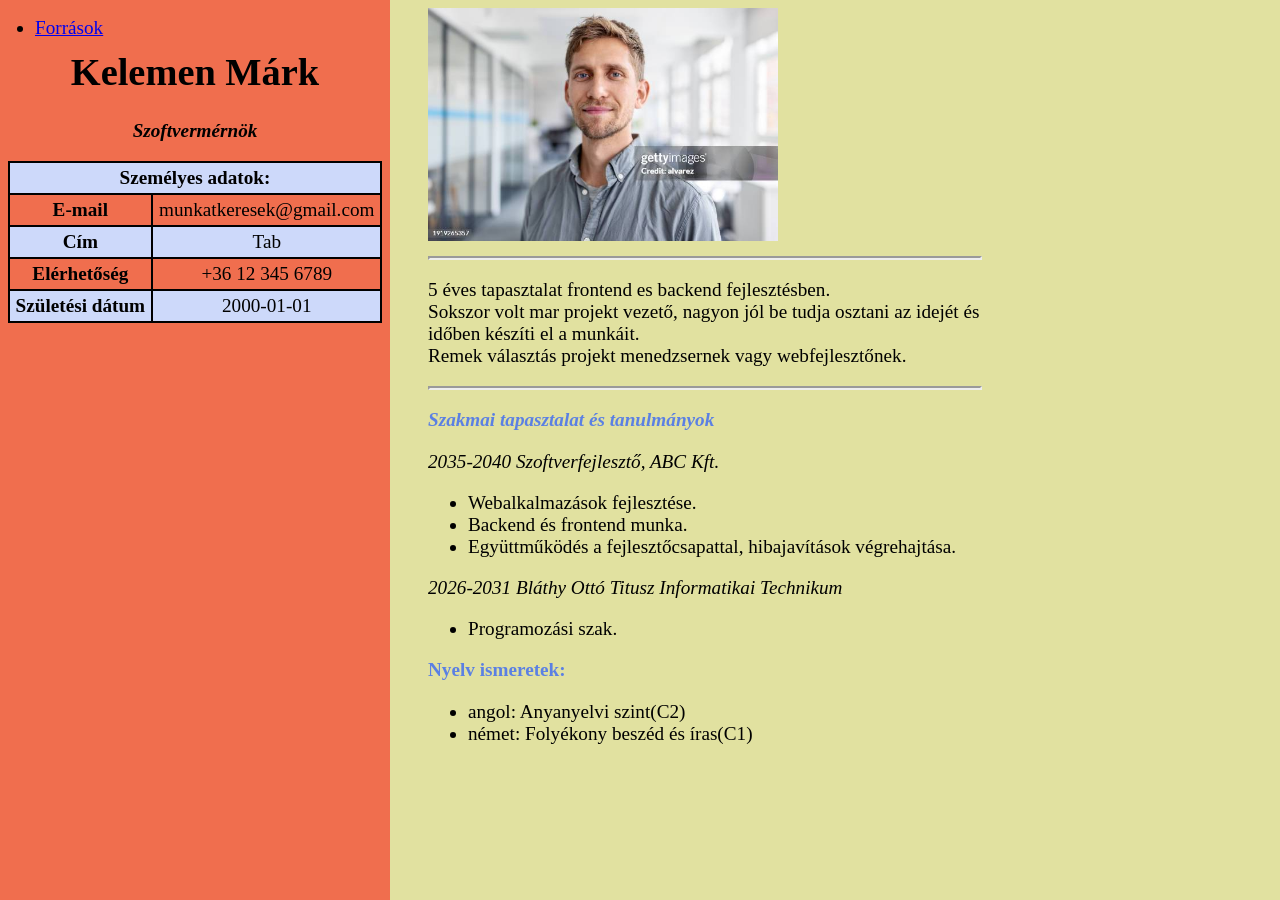
==== index.html @ ec791a85 "Masodik ekommit" ====
<!DOCTYPE html>
<html lang="hu">
    <head>
        <meta charset="utf-8">
        <meta name="author" content="Kelemen Márk">
        <link rel="stylesheet" href="css/style.css">
        <title>Önéletrajz</title>
    </head>
    <body>
        <nav>
            <ul>
                <li><a href="forras.html">Források</a></li>
            </ul>
        </nav>
        <div class="oldalsav">
            <h1>Kelemen Márk</h1>
            <p id="szoftvermernok"><i><b>Szoftvermérnök</b></i></p>
            <table>
            <thead>
                <tr>
                    <th scope="col" colspan="2">Személyes adatok:</th>
                </tr>
            </thead>
            <tbody>
                <tr>
                    <th scope="row">E-mail</th>
                    <td>munkatkeresek@gmail.com</td>
                </tr>
                <tr>
                    <th scope="row">Cím</th>
                    <td>Tab</td>
                </tr>
                <tr>
                    <th scope="row">Elérhetőség</th>
                    <td>+36 12 345 6789</td>
                </tr>
                <tr>
                    <th scope="row">Születési dátum</th>
                    <td>2000-01-01</td>
                </tr>
            </tbody>
        </table>
        </div>
        <div class="oneletrajz">
        <img src="img/index/men.jpg" alt="men"><hr>
        <p>
            5 éves tapasztalat frontend es backend fejlesztésben.<br>
            Sokszor volt mar projekt vezető, nagyon jól be tudja osztani az idejét és<br>
            időben készíti el a munkáit.<br>            
            Remek választás projekt menedzsernek vagy webfejlesztőnek.
        </p><hr>
        <p style="color: rgb(91, 128, 227);"><i><b>Szakmai tapasztalat és tanulmányok</b></i></p>
        <p><i> 2035-2040 Szoftverfejlesztő, ABC Kft.</i></p>
        <ul>
            <li>Webalkalmazások fejlesztése.</li>
            <li>Backend és frontend munka.</li>
            <li>Együttműködés a fejlesztőcsapattal, hibajavítások végrehajtása.</li>
        </ul>
        <p><i> 2026-2031 Bláthy Ottó Titusz Informatikai Technikum</i></p>
        <ul>
            <li>Programozási szak.</li>
        </ul>
        <p style="color: rgb(91, 128, 227);"><b>Nyelv ismeretek:</b></p>
        <ul>
            <li>angol: Anyanyelvi szint(C2)</li>
            <li>német: Folyékony beszéd és íras(C1)</li>
        </ul>
        </div>
    </body>
</html>
---- css/style.css ----
body {
    font-size: larger;
    background-color: rgb(225, 225, 160);
}

nav {
    position: fixed;
    margin-top: -10px;
    margin-left: -13px;
}

h1 {
    margin-top: 50px;
}

.oldalsav {
    position: fixed;
    height: 100vh;
    width: 390px;
    left: 0px;
    top: 0px;
    z-index: -1;
    background-color: rgba(255, 0, 0, 0.51);
    text-align: center;
}

.oneletrajz {
    margin-left: 420px;
}

img {
    width: 350px;
}

hr {
    width: 550px;
    text-align: left;
    border-width: 2px;
    margin-left: 0px;
}

table {
    border: 2px solid black;
    border-collapse: collapse;
    margin: 0px auto;
}

thead {
    background-color: rgb(205, 217, 250);
}

th, td {
    border: 2px solid black;
    padding: 4px 6px;
}

tbody > tr:nth-of-type(even) {
    background-color: rgb(205, 217, 250); 
}

@media (max-width: 800px) {
    table {
        visibility: hidden;
    }

    h1 {
        text-align: left;
    }

    #szoftvermernok {
        text-align: left;
    }

    .oldalsav {
        width: 250px;
    }

    .oneletrajz {
        margin-left: 250px;
    }
}
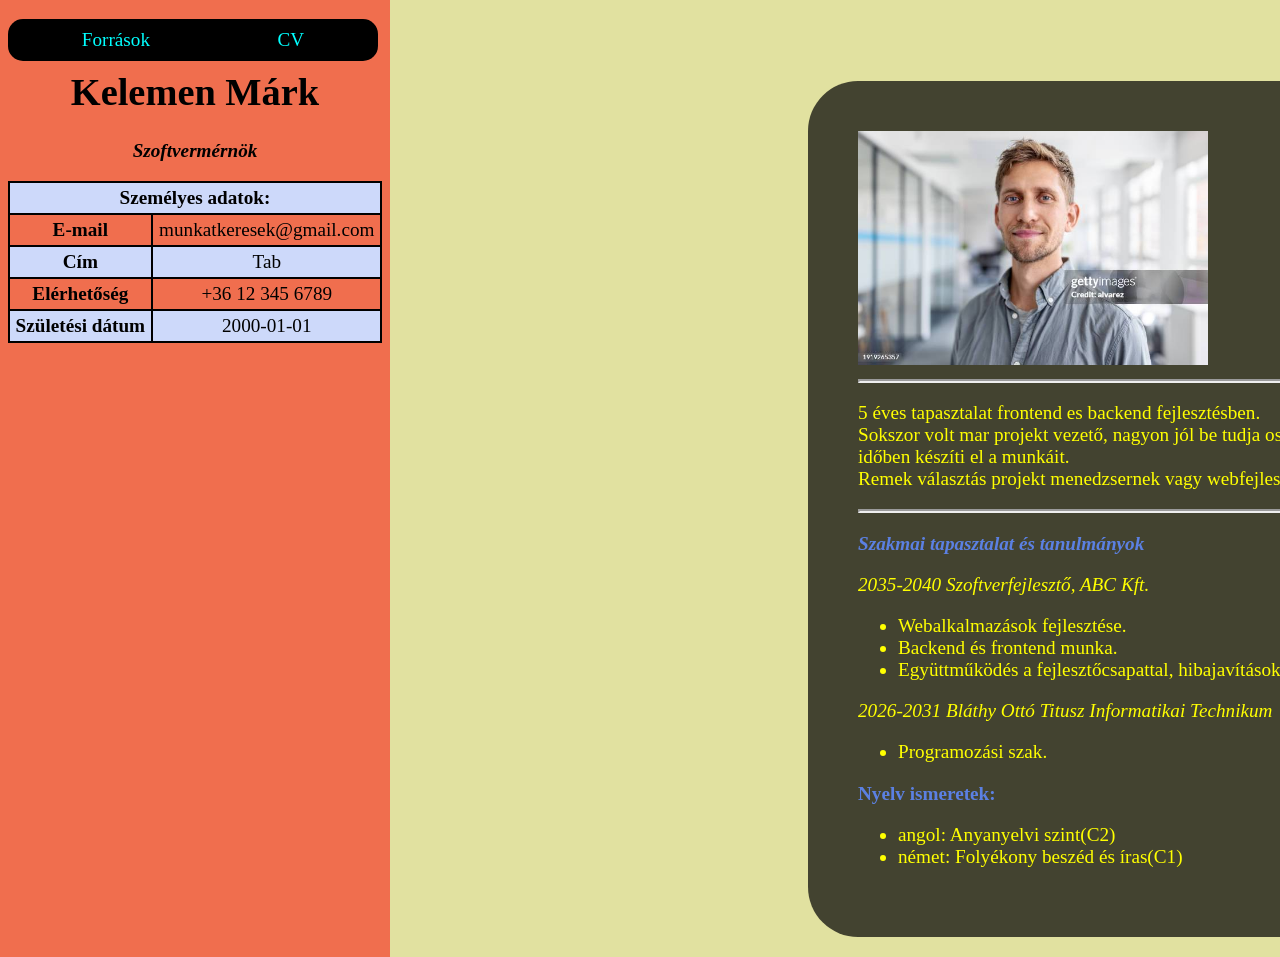
==== commit 05ca17a8: "Modositasok vegezve" ====
--- a/index.html
+++ b/index.html
@@ -3,16 +3,19 @@
     <head>
         <meta charset="utf-8">
         <meta name="author" content="Kelemen Márk">
+        <meta name="viewport" content="width=500, initial-scale=1" />
         <link rel="stylesheet" href="css/style.css">
         <title>Önéletrajz</title>
     </head>
     <body>
-        <nav>
-            <ul>
+        <nav class="navbar">
+            <ul id="navlist">
                 <li><a href="forras.html">Források</a></li>
+                <li><a href="index.html">CV</a></li>
             </ul>
         </nav>
         <div class="oldalsav">
+            
             <h1>Kelemen Márk</h1>
             <p id="szoftvermernok"><i><b>Szoftvermérnök</b></i></p>
             <table>
--- a/css/style.css
+++ b/css/style.css
@@ -1,21 +1,37 @@
 body {
     font-size: larger;
     background-color: rgb(225, 225, 160);
+    overflow: hidden;
+    /* font-family: system-ui,  Arial, sans-serif, monospace; */
 }
 
-nav {
-    position: fixed;
-    margin-top: -10px;
-    margin-left: -13px;
+a {
+    text-decoration: none;
+    color: aqua;
+}
+
+#navlist {
+    list-style: none;
+    padding-left: 0px;
+    display: flex;
+    align-items: center;
+    justify-content: space-around;
+    padding: 10px;
+}
+
+.navbar {
+    background-color: rgb(0, 0, 0);
+    border-radius: 15px;
+    width: 370px;
 }
 
 h1 {
-    margin-top: 50px;
+    margin-top: 70px;
 }
 
 .oldalsav {
     position: fixed;
-    height: 100vh;
+    height: 1500px;
     width: 390px;
     left: 0px;
     top: 0px;
@@ -25,7 +41,13 @@
 }
 
 .oneletrajz {
-    margin-left: 420px;
+    padding: 50px;
+    margin: 20px auto;
+    margin-left: 800px;
+    width: 560px;
+    background-color: rgb(0, 0, 0, 0.7);
+    border-radius: 50px;
+    color: yellow;
 }
 
 img {
@@ -58,7 +80,7 @@
     background-color: rgb(205, 217, 250); 
 }
 
-@media (max-width: 800px) {
+@media (max-width: 770px) {
     table {
         visibility: hidden;
     }
@@ -67,8 +89,8 @@
         text-align: left;
     }
 
-    #szoftvermernok {
-        text-align: left;
+    .navbar {
+        width: 235px;
     }
 
     .oldalsav {
@@ -78,4 +100,5 @@
     .oneletrajz {
         margin-left: 250px;
     }
+
 }
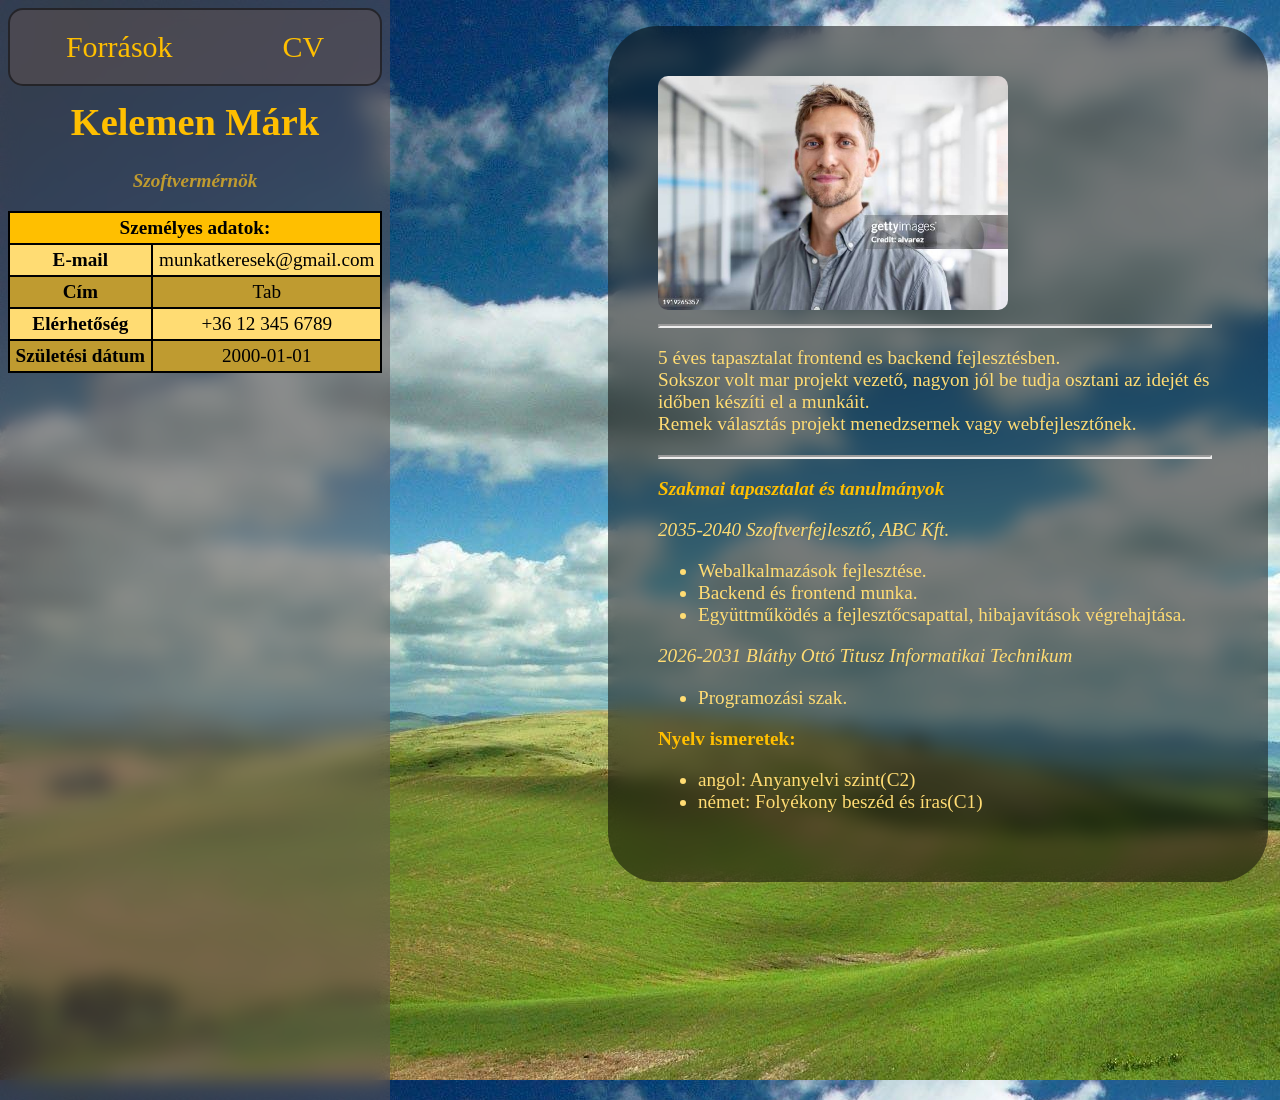
==== commit 6093a761: "Sok minden tortent lesssgooo" ====
--- a/index.html
+++ b/index.html
@@ -52,7 +52,7 @@
             időben készíti el a munkáit.<br>            
             Remek választás projekt menedzsernek vagy webfejlesztőnek.
         </p><hr>
-        <p style="color: rgb(91, 128, 227);"><i><b>Szakmai tapasztalat és tanulmányok</b></i></p>
+        <p style="color: rgb(255,191,0);"><i><b>Szakmai tapasztalat és tanulmányok</b></i></p>
         <p><i> 2035-2040 Szoftverfejlesztő, ABC Kft.</i></p>
         <ul>
             <li>Webalkalmazások fejlesztése.</li>
@@ -63,7 +63,7 @@
         <ul>
             <li>Programozási szak.</li>
         </ul>
-        <p style="color: rgb(91, 128, 227);"><b>Nyelv ismeretek:</b></p>
+        <p style="color: rgb(255,191,0);"><b>Nyelv ismeretek:</b></p>
         <ul>
             <li>angol: Anyanyelvi szint(C2)</li>
             <li>német: Folyékony beszéd és íras(C1)</li>
--- a/css/style.css
+++ b/css/style.css
@@ -1,57 +1,71 @@
+:root {
+    --bgcolor: rgba(96, 83, 83, 0.51);
+}
+
 body {
     font-size: larger;
-    background-color: rgb(225, 225, 160);
     overflow: hidden;
+    background-image: url("../img/index/bg.jpg");
     /* font-family: system-ui,  Arial, sans-serif, monospace; */
 }
 
 a {
     text-decoration: none;
-    color: aqua;
+    color: rgb(255,191,0);
+    font-size: 30px;
 }
 
 #navlist {
     list-style: none;
-    padding-left: 0px;
     display: flex;
     align-items: center;
     justify-content: space-around;
-    padding: 10px;
+    padding: 1px;
 }
 
 .navbar {
-    background-color: rgb(0, 0, 0);
+    background-color: var(--bgcolor);
     border-radius: 15px;
     width: 370px;
+    border: 2px solid rgb(0, 0, 0, 0.5);
 }
 
 h1 {
-    margin-top: 70px;
+    margin-top: 100px;
+    color: rgb(255,191,0);
+}
+
+#szoftvermernok {
+    color: rgb(191,155,48);
 }
 
 .oldalsav {
-    position: fixed;
-    height: 1500px;
+    position: absolute;
+    height: 1100px;
     width: 390px;
     left: 0px;
     top: 0px;
     z-index: -1;
-    background-color: rgba(255, 0, 0, 0.51);
+    background-color: var(--bgcolor);
     text-align: center;
+    backdrop-filter: blur(10px);
 }
 
 .oneletrajz {
     padding: 50px;
     margin: 20px auto;
     margin-left: 800px;
+    margin-top: -60px;
     width: 560px;
-    background-color: rgb(0, 0, 0, 0.7);
+    background-color: rgb(0, 0, 0, 0.5);
     border-radius: 50px;
-    color: yellow;
+    color: rgb(255,220,115);
+    backdrop-filter: blur(10px);
 }
 
 img {
     width: 350px;
+    border-radius: 10px;
 }
 
 hr {
@@ -68,7 +82,7 @@
 }
 
 thead {
-    background-color: rgb(205, 217, 250);
+    background-color: rgb(255,191,0);
 }
 
 th, td {
@@ -77,12 +91,45 @@
 }
 
 tbody > tr:nth-of-type(even) {
-    background-color: rgb(205, 217, 250); 
+    background-color: rgb(191,155,48); 
 }
 
-@media (max-width: 770px) {
+tbody > tr:nth-last-of-type(2) {
+    background-color: rgb(255,220,115);
+}
+
+tbody > tr:nth-last-of-type(4) {
+    background-color: rgb(255,220,115);
+}
+
+@media (max-width: 1400px) {
+    .oneletrajz {
+        margin: 20px auto;
+        margin-left: 600px;
+        margin-top: -60px;
+    }
+}
+
+@media (max-width: 1200px) {
+    .oneletrajz {
+        margin: 20px auto;
+        margin-left: 400px;
+        margin-top: -60px;
+    }
+}
+
+@media (max-width: 992px) {
+    .oneletrajz {
+        margin: 20px auto;
+        margin-left: 250px;
+        margin-top: -60px;
+        width: 620px;
+        padding-top: 10px;
+        padding-bottom: 10px;
+    }
+    
     table {
-        visibility: hidden;
+        display: none;
     }
 
     h1 {
@@ -97,8 +144,25 @@
         width: 250px;
     }
 
+    hr {
+        width: 500px;
+    }
+}
+
+@media (max-width: 768px) {
     .oneletrajz {
-        margin-left: 250px;
+        margin-top: -60px;
+        padding-left: 20px;
+        width: 400px;
     }
 
+    hr {
+        width: 400px;
+    }
+}
+
+@media (max-width: 576px) {
+    .oldalsav {
+        height: 1200px;
+    }
 }
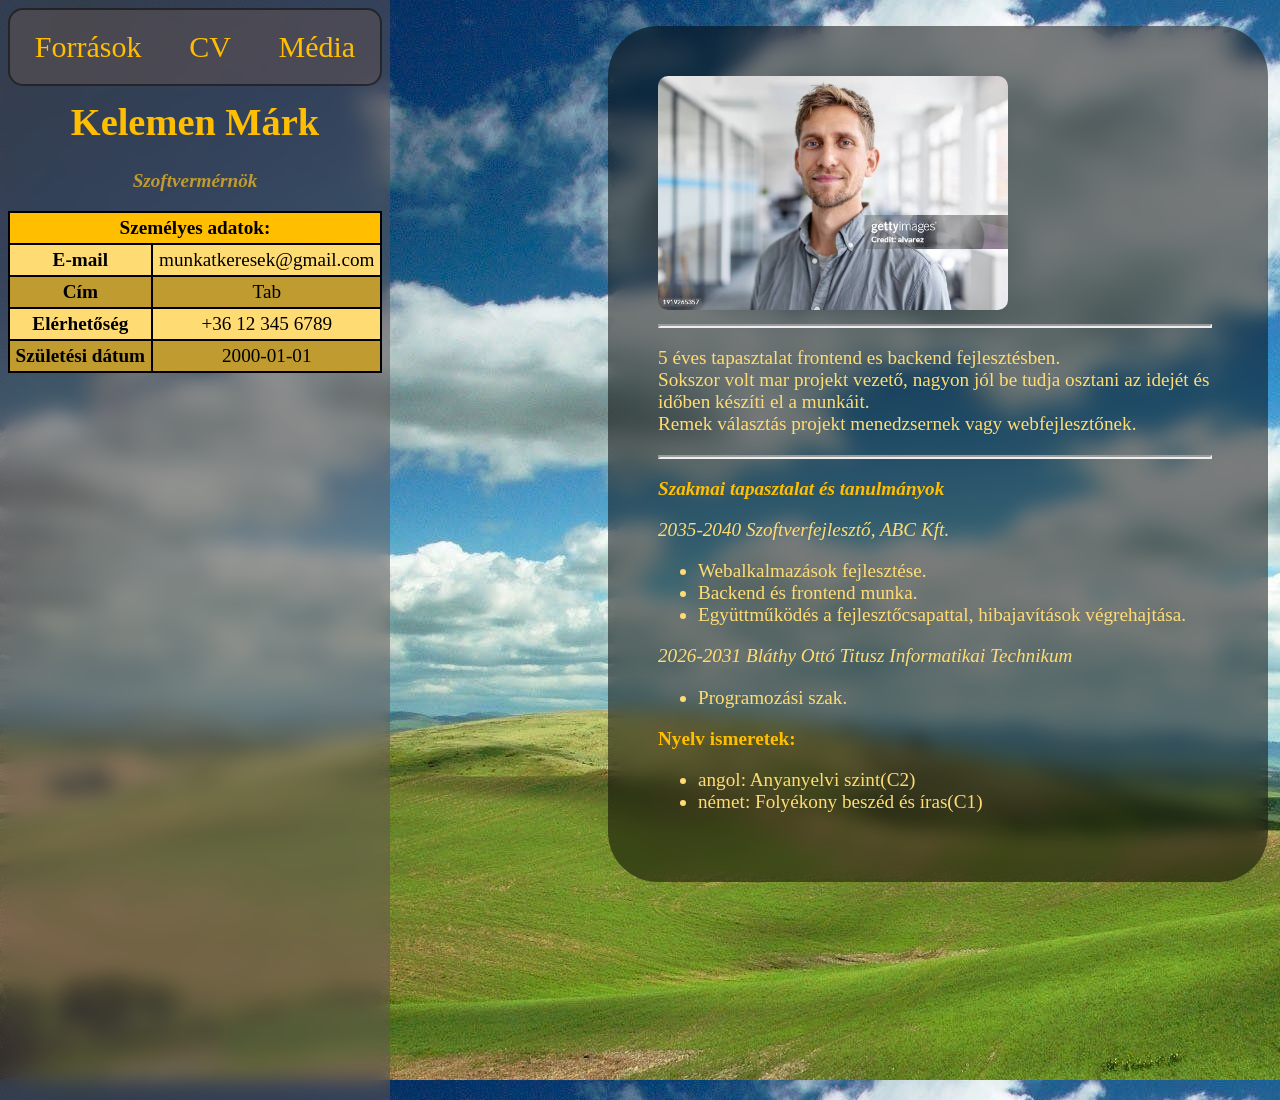
==== commit abcf537e: "Megint sok minden valtozott" ====
--- a/index.html
+++ b/index.html
@@ -12,10 +12,10 @@
             <ul id="navlist">
                 <li><a href="forras.html">Források</a></li>
                 <li><a href="index.html">CV</a></li>
+                <li><a href="media.html">Média</a></li>
             </ul>
         </nav>
         <div class="oldalsav">
-            
             <h1>Kelemen Márk</h1>
             <p id="szoftvermernok"><i><b>Szoftvermérnök</b></i></p>
             <table>
--- a/css/style.css
+++ b/css/style.css
@@ -6,7 +6,6 @@
     font-size: larger;
     overflow: hidden;
     background-image: url("../img/index/bg.jpg");
-    /* font-family: system-ui,  Arial, sans-serif, monospace; */
 }
 
 a {
@@ -53,7 +52,6 @@
 
 .oneletrajz {
     padding: 50px;
-    margin: 20px auto;
     margin-left: 800px;
     margin-top: -60px;
     width: 560px;
@@ -163,6 +161,6 @@
 
 @media (max-width: 576px) {
     .oldalsav {
-        height: 1200px;
+        height: 1000px;
     }
 }
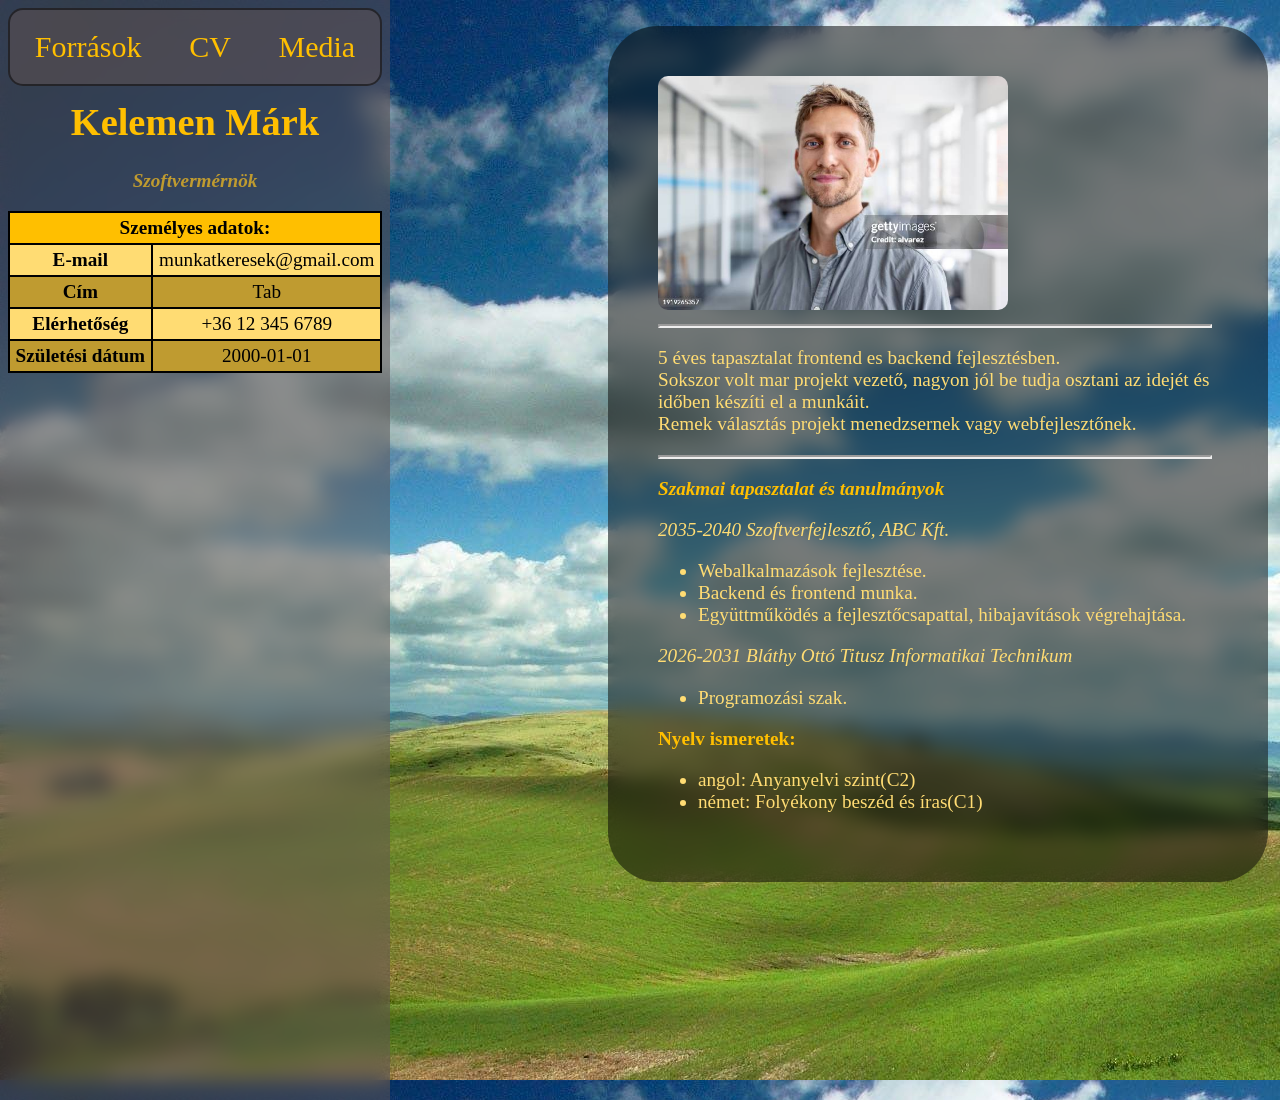
==== commit 4c4f86d2: "Valtoynak ay idok" ====
--- a/index.html
+++ b/index.html
@@ -3,7 +3,7 @@
     <head>
         <meta charset="utf-8">
         <meta name="author" content="Kelemen Márk">
-        <meta name="viewport" content="width=500, initial-scale=1" />
+        <meta name="viewport" content="width=device-width, initial-scale=1.0">
         <link rel="stylesheet" href="css/style.css">
         <title>Önéletrajz</title>
     </head>
@@ -12,7 +12,7 @@
             <ul id="navlist">
                 <li><a href="forras.html">Források</a></li>
                 <li><a href="index.html">CV</a></li>
-                <li><a href="media.html">Média</a></li>
+                <li><a href="media.html">Media</a></li>
             </ul>
         </nav>
         <div class="oldalsav">
